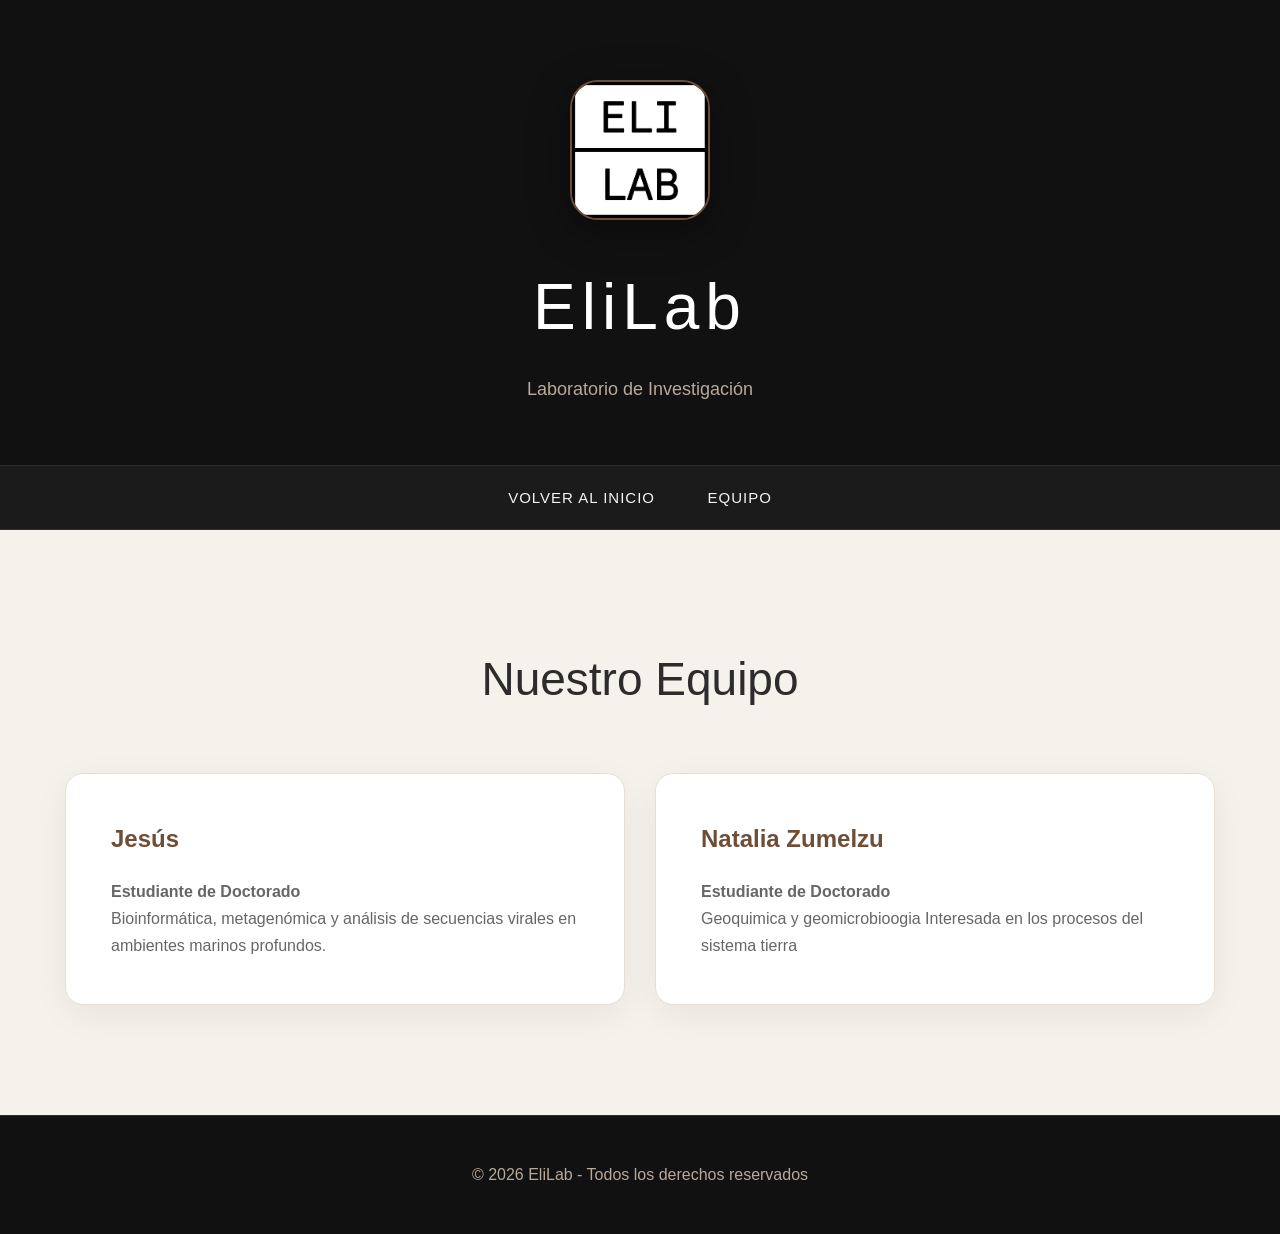
==== equipo.html @ 00f9f4df "Update equipo.html" ====
<!DOCTYPE html>
<html lang="es">
<head>
    <meta charset="UTF-8">
    <meta name="viewport" content="width=device-width, initial-scale=1.0">
    <title>Equipo - EliLab</title>
    <!-- Usamos el mismo archivo CSS para mantener el diseño -->
    <link rel="stylesheet" href="style.css"> 
</head>
<body>

    <!-- HEADER (Mismo que la página principal) -->
    <header>
        <img src="assets/ELI_Square.png" alt="EliLab Logo" class="logo">
        <h1>EliLab</h1>
        <p>Laboratorio de Investigación</p>
    </header>

    <!-- NAV (Para poder volver al inicio) -->
    <nav>
        <a href="index.html">Volver al Inicio</a>
        <a href="equipo.html">Equipo</a>
    </nav>

    <!-- SECCIÓN EQUIPO -->
    <section id="equipo">
        <div class="container">
            <h2>Nuestro Equipo</h2>
            
            <div class="cards">
                
                <!-- Tarjeta de integrante -->
                <div class="card">
                    <h3>Jesús</h3>
                    <p><strong>Estudiante de Doctorado</strong></p>
                    <p>Bioinformática, metagenómica y análisis de secuencias virales en ambientes marinos profundos.</p>
                </div>

                <div class="card">
                    <h3>Natalia Zumelzu</h3>
                    <p><strong>Estudiante de Doctorado</strong></p>
                    <p>Geoquimica y geomicrobioogia 
                    Interesada en los procesos del sistema tierra</p>
                </div>

                <!-- Puedes copiar y pegar el bloque <div class="card">...</div> para agregar más integrantes después -->

            </div>
        </div>
    </section>

    <!-- FOOTER -->
    <footer>
        © 2026 EliLab - Todos los derechos reservados
    </footer>

    <script src="script.js"></script>
</body>
</html>
---- style.css ----
*{
    margin:0;
    padding:0;
    box-sizing:border-box;
}

html{
    scroll-behavior:smooth;
}

body{
    font-family: "Segoe UI", Arial, sans-serif;
    background:#f5f1eb;
    color:#1c1c1c;
    line-height:1.7;
}

/* HEADER */

header{
    background:#111111;
    color:white;
    padding:80px 20px 60px;
    text-align:center;
    border-bottom:1px solid #2b2b2b;
}

.logo{
    width:140px;
    height:140px;
    object-fit:cover;
    border-radius:28px;

    margin-bottom:25px;

    border:2px solid #6f4e37;

    background:white;

    box-shadow:
    0 10px 40px rgba(0,0,0,0.4);

    transition:0.4s;
}

.logo:hover{
    transform:scale(1.05);
}

header h1{
    font-size:64px;
    letter-spacing:6px;
    font-weight:300;
    color:#ffffff;
}

header p{
    margin-top:12px;
    color:#b8a99a;
    font-size:18px;
}

/* NAV */

nav{
    background:#1b1b1b;
    text-align:center;
    padding:18px;

    position:sticky;
    top:0;
    z-index:999;

    border-bottom:1px solid #2f2f2f;
}

nav a{
    color:#f3f3f3;
    text-decoration:none;
    margin:0 24px;
    font-size:15px;
    letter-spacing:1px;
    text-transform:uppercase;
    transition:0.3s;
}

nav a:hover{
    color:#a67b5b;
}

/* HERO */

.hero{
    min-height:80vh;

    display:flex;
    justify-content:center;
    align-items:center;

    text-align:center;

    padding:80px 20px;

    background:
    linear-gradient(
        rgba(17,17,17,0.82),
        rgba(17,17,17,0.82)
    ),
    url("assets/ELI_Square.png");

    background-size:cover;
    background-position:center;
}

.hero-content{
    max-width:850px;
}

.hero h2{
    font-size:72px;
    font-weight:200;
    color:white;

    margin-bottom:25px;
}

.hero p{
    color:#d7c7ba;
    font-size:22px;

    max-width:700px;
    margin:auto;
}

/* BUTTON */

button{
    margin-top:35px;

    background:#6f4e37;
    color:white;

    border:none;

    padding:16px 34px;

    border-radius:50px;

    font-size:15px;
    letter-spacing:1px;

    cursor:pointer;

    transition:0.3s;
}

button:hover{
    background:#8b6547;
    transform:translateY(-2px);
}

/* SECTIONS */

section{
    padding:110px 20px;
}

.container{
    max-width:1150px;
    margin:auto;
}

section h2{
    text-align:center;

    font-size:46px;
    font-weight:300;

    margin-bottom:55px;

    color:#2c2c2c;
}

/* SOBRE */

#sobre p{
    max-width:850px;
    margin:auto;

    text-align:center;

    font-size:20px;

    color:#5b5b5b;
}

/* CARDS */

.cards{
    display:flex;
    gap:30px;
    flex-wrap:wrap;
}

.card{
    flex:1;
    min-width:260px;

    background:white;

    padding:45px;

    border-radius:18px;

    border:1px solid #e8ddd2;

    box-shadow:
    0 10px 35px rgba(0,0,0,0.06);

    transition:0.35s;
}

.card:hover{
    transform:translateY(-10px);

    box-shadow:
    0 15px 45px rgba(0,0,0,0.12);
}

.card h3{
    margin-bottom:18px;

    color:#6f4e37;

    font-size:24px;
}

.card p{
    color:#666;
}

/* CONTACT */

form{
    max-width:700px;
    margin:auto;

    display:flex;
    flex-direction:column;
    gap:22px;
}

input,
textarea{
    padding:18px;

    border-radius:12px;

    border:1px solid #d7ccc2;

    background:white;

    font-size:16px;
}

textarea{
    min-height:180px;
}

/* FOOTER */

footer{
    background:#111111;

    color:#b8a99a;

    text-align:center;

    padding:45px;

    border-top:1px solid #2d2d2d;
}

/* RESPONSIVE */

@media(max-width:768px){

    header h1{
        font-size:42px;
    }

    .hero h2{
        font-size:44px;
    }

    .hero p{
        font-size:18px;
    }

    .cards{
        flex-direction:column;
    }

}
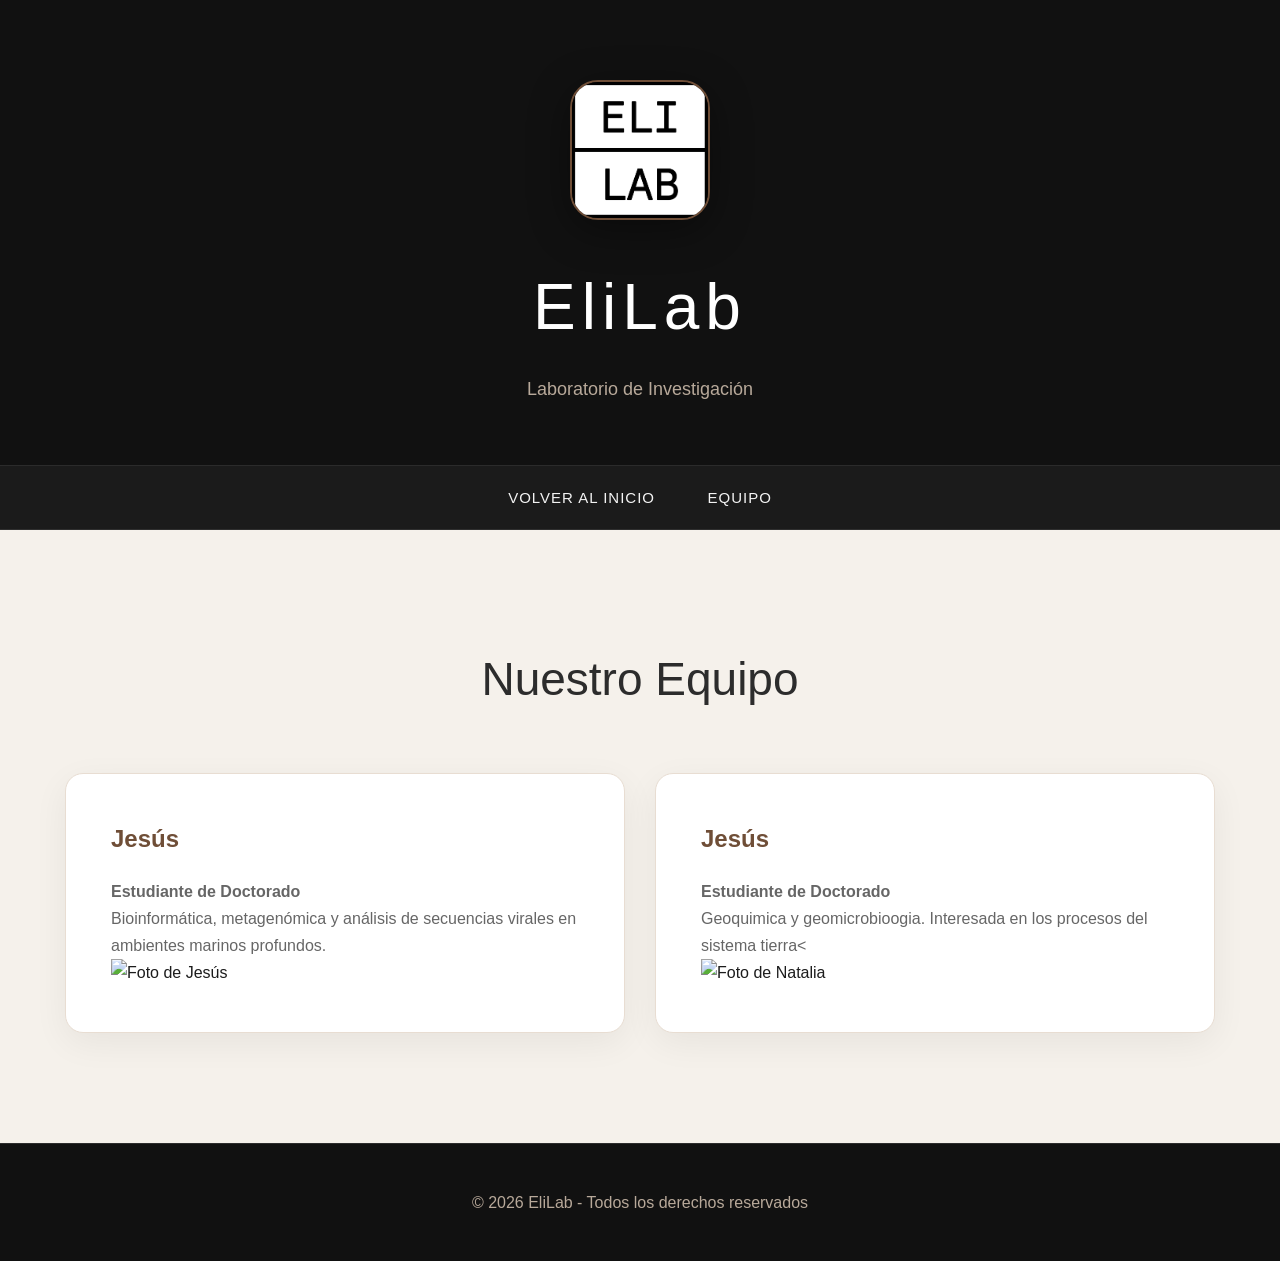
==== commit 43db5e28: "Update equipo.html" ====
--- a/equipo.html
+++ b/equipo.html
@@ -29,18 +29,36 @@
             
             <div class="cards">
                 
-                <!-- Tarjeta de integrante -->
-                <div class="card">
-                    <h3>Jesús</h3>
-                    <p><strong>Estudiante de Doctorado</strong></p>
-                    <p>Bioinformática, metagenómica y análisis de secuencias virales en ambientes marinos profundos.</p>
+               <!-- Tarjeta de integrante -->
+                <div class="card equipo-card">
+                    
+                    <!-- Lado izquierdo: Texto -->
+                    <div class="info-texto">
+                        <h3>Jesús</h3>
+                        <p><strong>Estudiante de Doctorado</strong></p>
+                        <p>Bioinformática, metagenómica y análisis de secuencias virales en ambientes marinos profundos.</p>
+                    </div>
+
+                    <!-- Lado derecho: Foto -->
+                    <!-- Asegúrate de subir tu foto a la carpeta assets -->
+                    <img src="assets/foto_jesus.jpg" alt="Foto de Jesús" class="foto-perfil">
+                    
                 </div>
 
-                <div class="card">
-                    <h3>Natalia Zumelzu</h3>
-                    <p><strong>Estudiante de Doctorado</strong></p>
-                    <p>Geoquimica y geomicrobioogia 
-                    Interesada en los procesos del sistema tierra</p>
+                <!-- Tarjeta de integrante -->
+                <div class="card equipo-card">
+                    
+                    <!-- Lado izquierdo: Texto -->
+                    <div class="info-texto">
+                        <h3>Jesús</h3>
+                        <p><strong>Estudiante de Doctorado</strong></p>
+                        <p>Geoquimica y geomicrobioogia. Interesada en los procesos del sistema tierra<</p>
+                    </div>
+
+                    <!-- Lado derecho: Foto -->
+                    <!-- Asegúrate de subir tu foto a la carpeta assets -->
+                    <img src="assets/foto_natalia.jpg" alt="Foto de Natalia" class="foto-perfil">
+                    
                 </div>
 
                 <!-- Puedes copiar y pegar el bloque <div class="card">...</div> para agregar más integrantes después -->
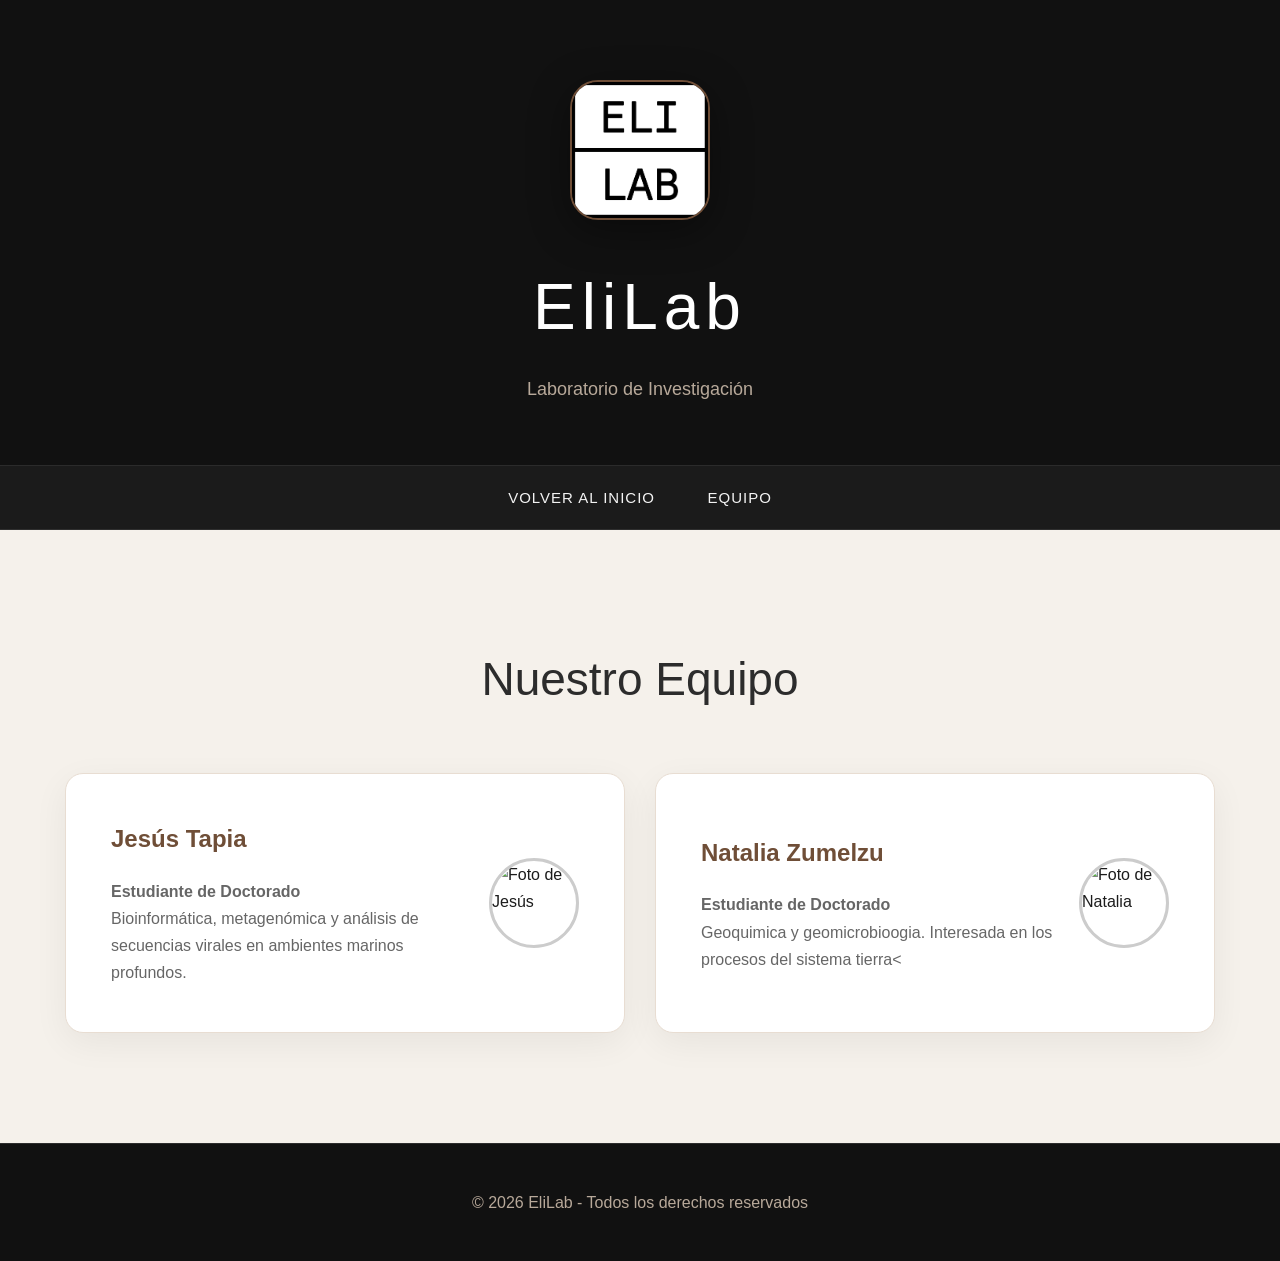
==== commit 32425898: "Update equipo.html" ====
--- a/equipo.html
+++ b/equipo.html
@@ -34,7 +34,7 @@
                     
                     <!-- Lado izquierdo: Texto -->
                     <div class="info-texto">
-                        <h3>Jesús</h3>
+                        <h3>Jesús Tapia</h3>
                         <p><strong>Estudiante de Doctorado</strong></p>
                         <p>Bioinformática, metagenómica y análisis de secuencias virales en ambientes marinos profundos.</p>
                     </div>
@@ -50,7 +50,7 @@
                     
                     <!-- Lado izquierdo: Texto -->
                     <div class="info-texto">
-                        <h3>Jesús</h3>
+                        <h3>Natalia Zumelzu</h3>
                         <p><strong>Estudiante de Doctorado</strong></p>
                         <p>Geoquimica y geomicrobioogia. Interesada en los procesos del sistema tierra<</p>
                     </div>
--- a/style.css
+++ b/style.css
@@ -302,3 +302,30 @@
     }
 
 }
+
+/* =========================================
+   ESTILOS PARA LAS TARJETAS DE EQUIPO
+   ========================================= */
+
+.equipo-card {
+    display: flex; /* Permite colocar elementos lado a lado */
+    align-items: center; /* Centra el texto y la imagen verticalmente */
+    justify-content: space-between; /* Empuja la foto a la derecha */
+    gap: 20px; /* Crea un espacio entre el texto y la foto */
+    text-align: left; /* Asegura que el texto se lea de izquierda a derecha */
+}
+
+/* El bloque de texto ocupa el espacio que sobra */
+.info-texto {
+    flex-grow: 1; 
+}
+
+/* Estilo para la foto de perfil */
+.foto-perfil {
+    width: 90px; /* Ancho de la foto (puedes achicarlo a 70px si lo ves muy grande) */
+    height: 90px; /* Alto de la foto (debe ser igual al ancho) */
+    border-radius: 50%; /* Hace que la foto sea un círculo perfecto */
+    object-fit: cover; /* Evita que la foto se estire o se deforme */
+    flex-shrink: 0; /* Evita que la foto se aplaste si escribes mucho texto */
+    border: 3px solid #ccc; /* Opcional: un pequeño borde gris alrededor de la foto */
+}
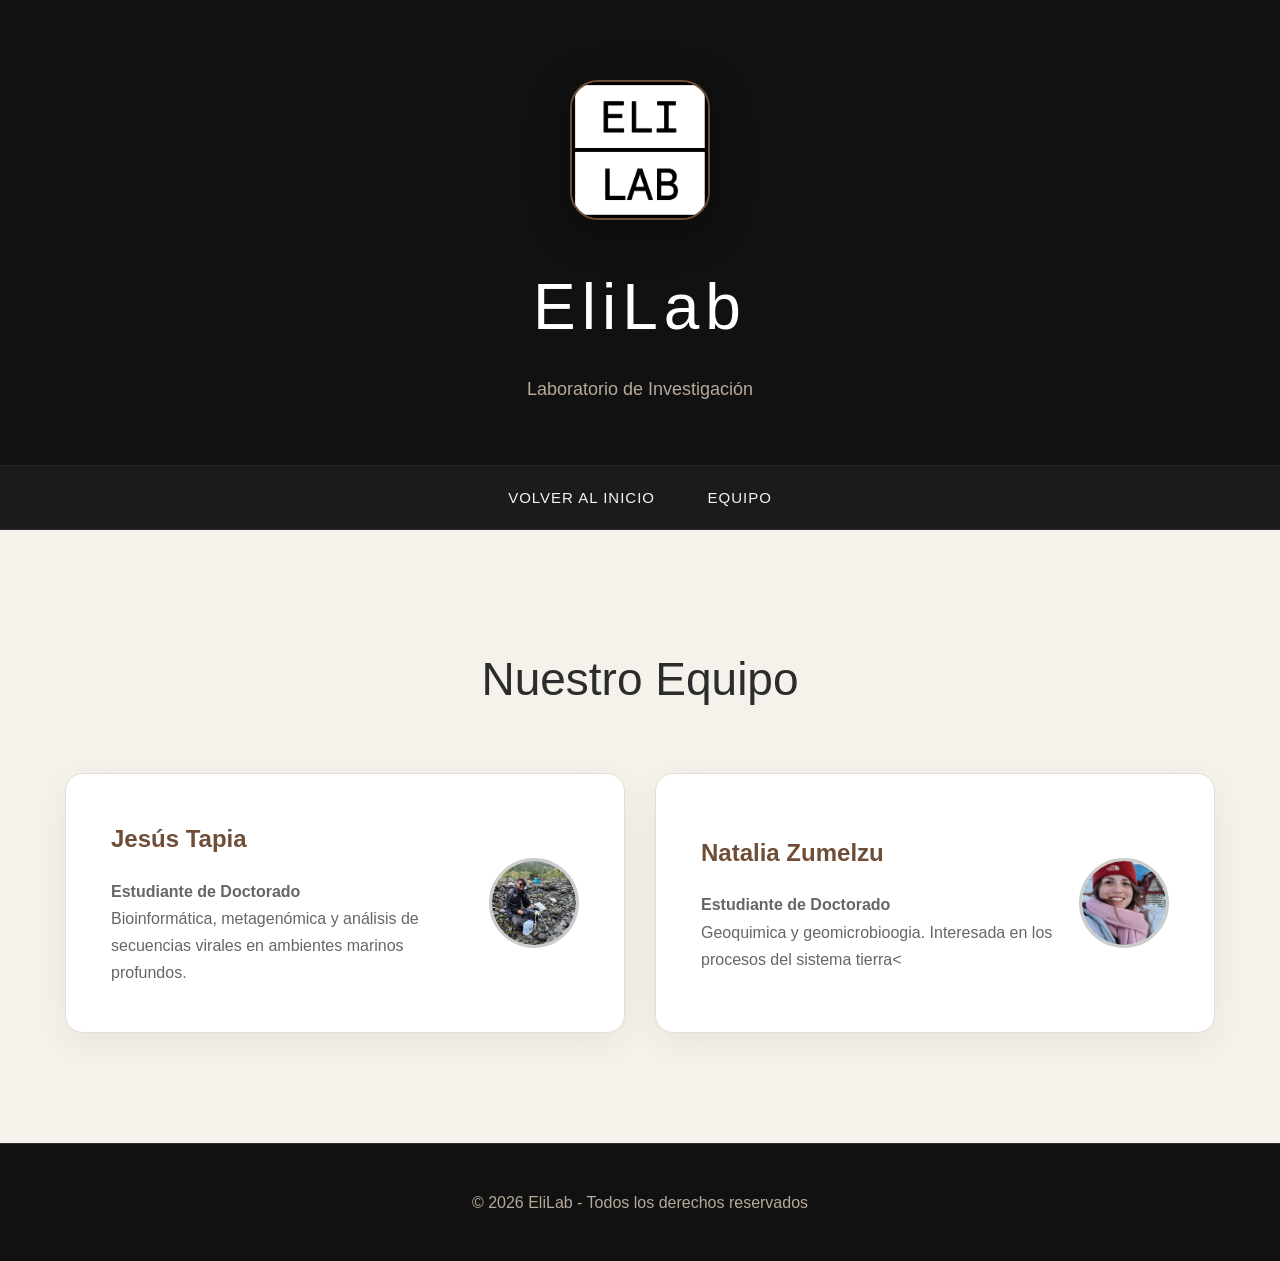
==== commit a9a5eabe: "Update equipo.html" ====
--- a/equipo.html
+++ b/equipo.html
@@ -57,7 +57,7 @@
 
                     <!-- Lado derecho: Foto -->
                     <!-- Asegúrate de subir tu foto a la carpeta assets -->
-                    <img src="assets/foto_natalia.jpg" alt="Foto de Natalia" class="foto-perfil">
+                    <img src="assets/foto_natalia.jpeg" alt="Foto de Natalia" class="foto-perfil">
                     
                 </div>
 
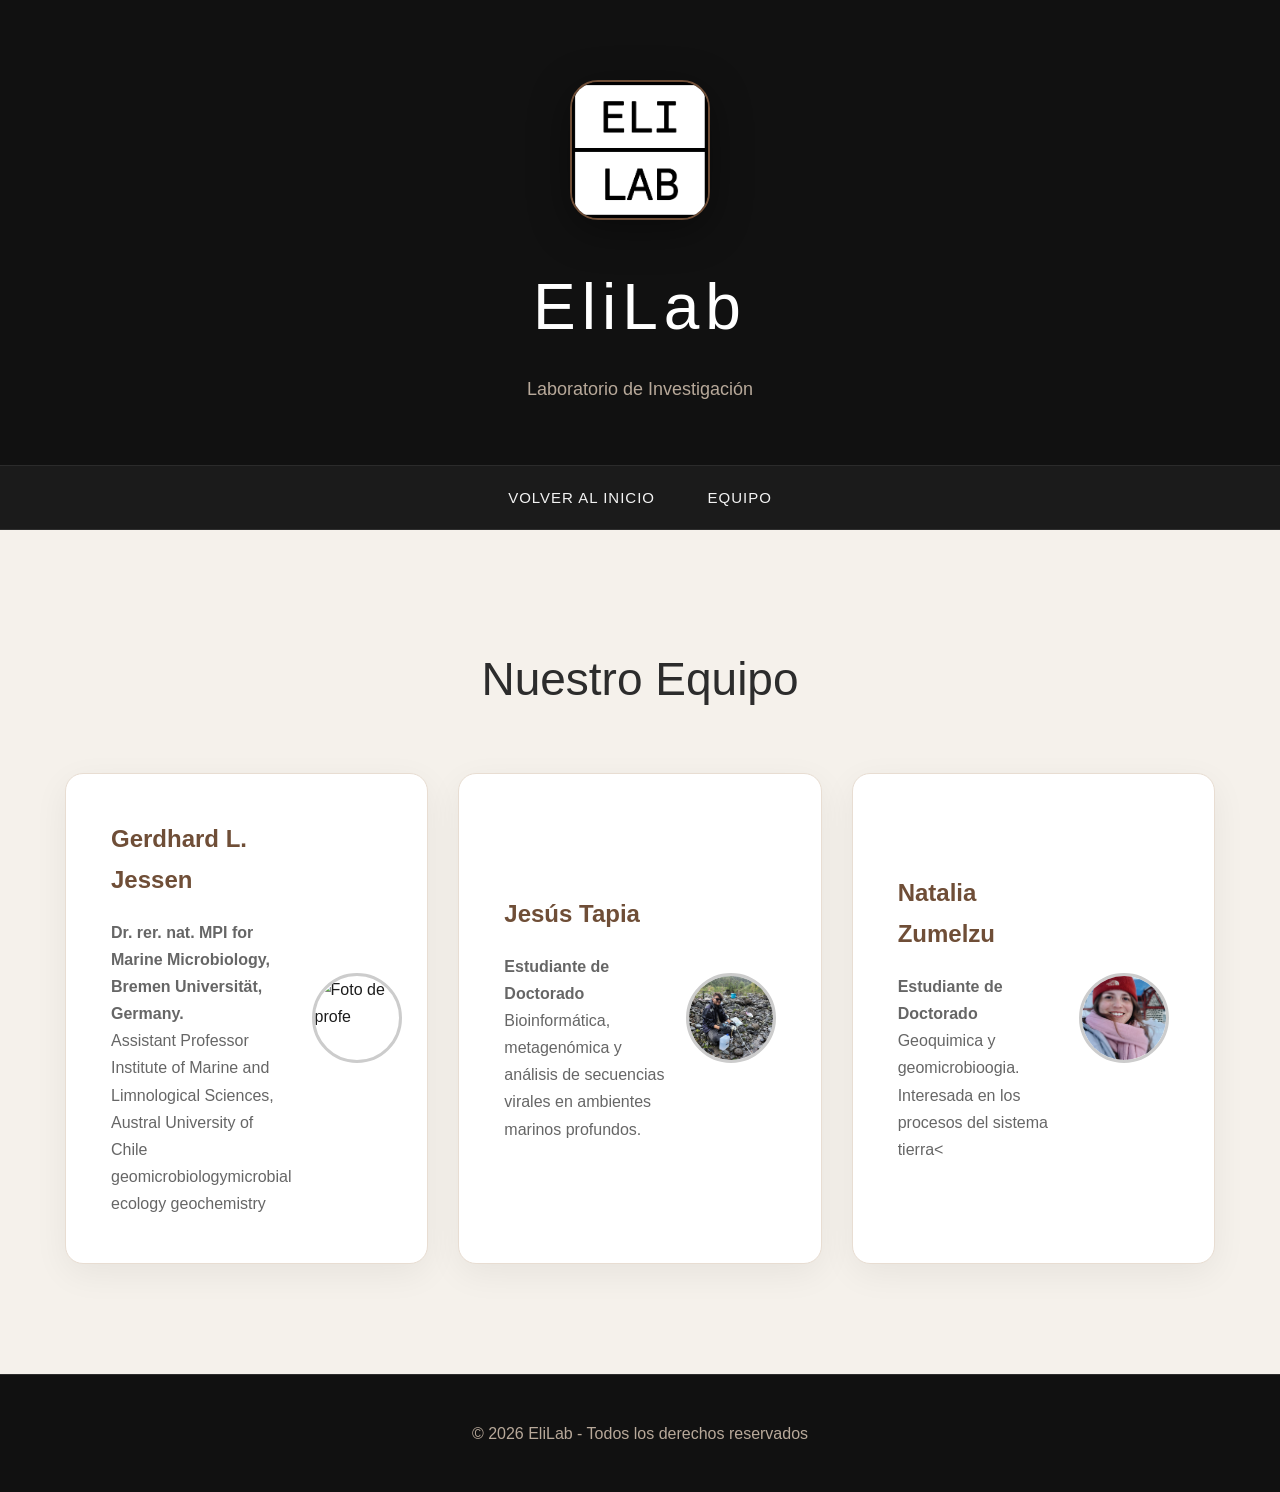
==== commit c58d064a: "Update equipo.html" ====
--- a/equipo.html
+++ b/equipo.html
@@ -28,7 +28,22 @@
             <h2>Nuestro Equipo</h2>
             
             <div class="cards">
-                
+
+                <div class="card equipo-card">
+                    
+                    <!-- Lado izquierdo: Texto -->
+                    <div class="info-texto">
+                        <h3>Gerdhard L. Jessen</h3>
+                        <p><strong>Dr. rer. nat. MPI for Marine Microbiology, Bremen Universität, Germany. </strong></p>
+                        <p>Assistant Professor Institute of Marine and Limnological Sciences, Austral University of Chile geomicrobiologymicrobial ecology geochemistry</p>
+                    </div>
+
+                    <!-- Lado derecho: Foto -->
+                    <!-- Asegúrate de subir tu foto a la carpeta assets -->
+                    <img src="assets/foto_profe.jpg" alt="Foto de profe" class="foto-perfil">
+                    
+                </div>
+
                <!-- Tarjeta de integrante -->
                 <div class="card equipo-card">
                     
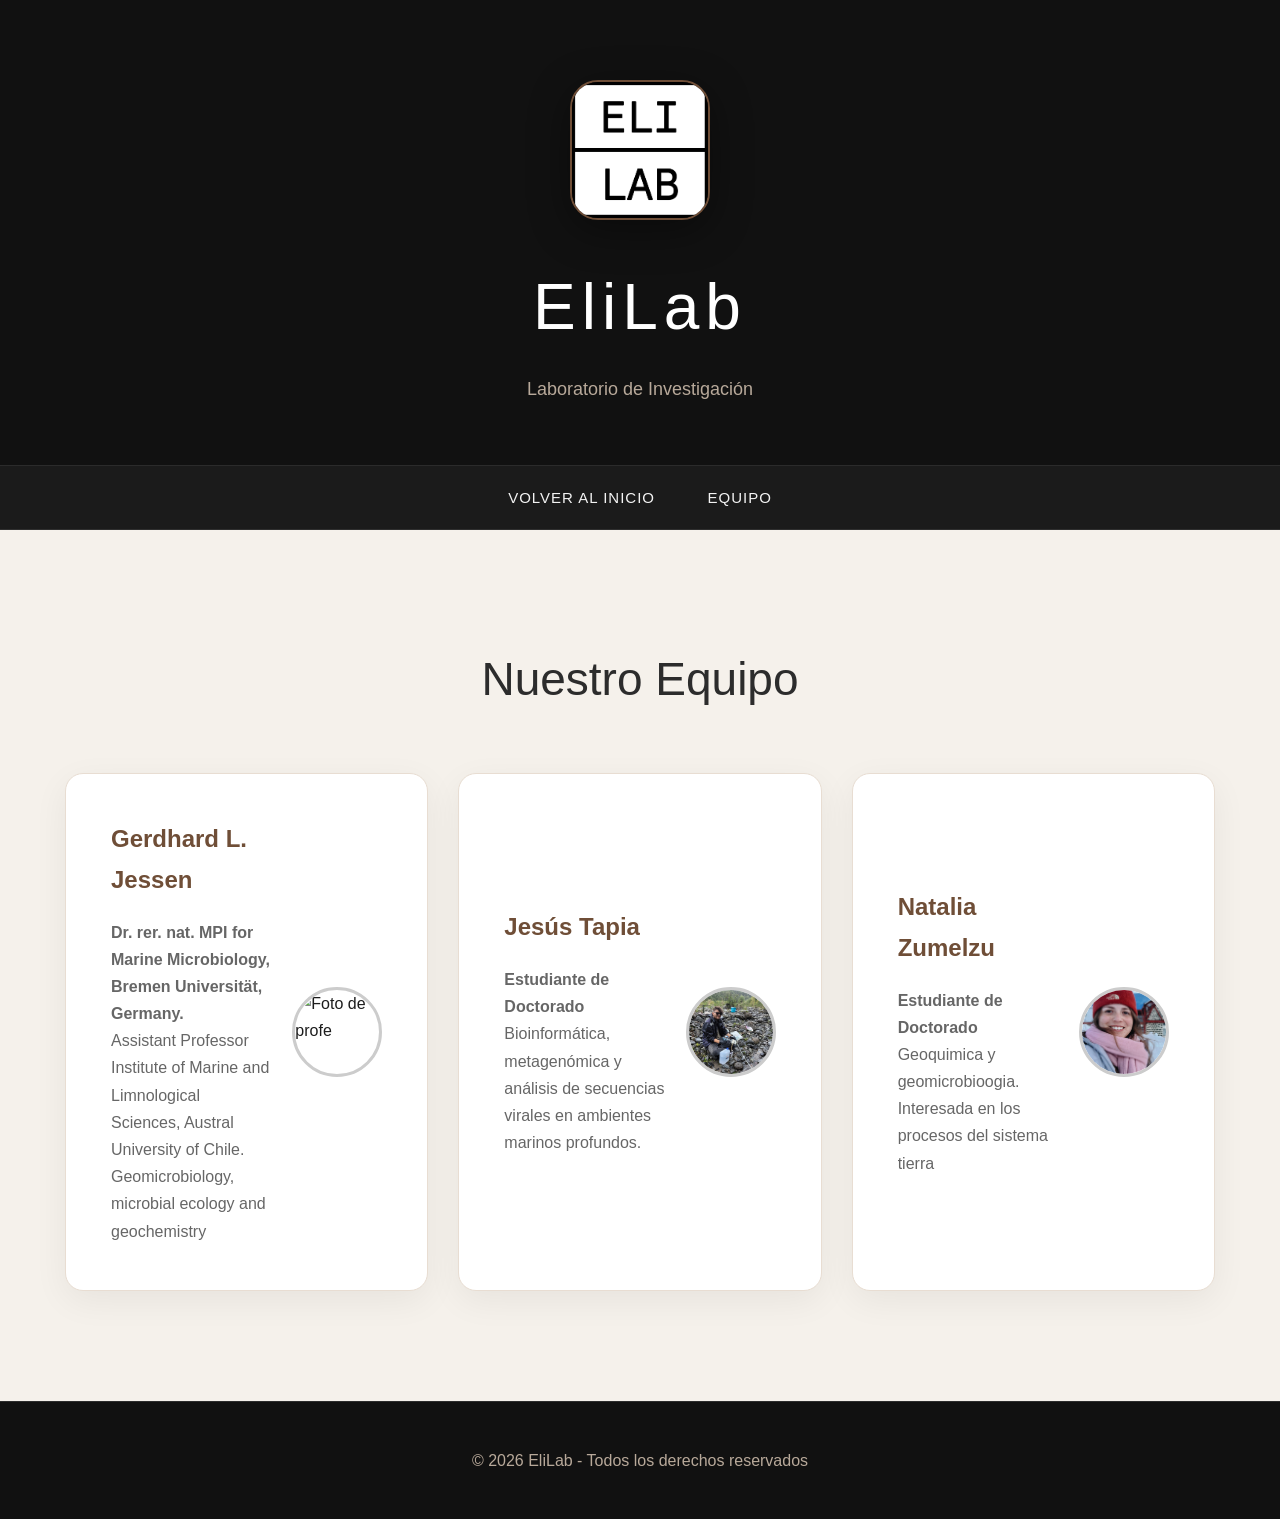
==== commit ac274f68: "Update equipo.html" ====
--- a/equipo.html
+++ b/equipo.html
@@ -35,7 +35,7 @@
                     <div class="info-texto">
                         <h3>Gerdhard L. Jessen</h3>
                         <p><strong>Dr. rer. nat. MPI for Marine Microbiology, Bremen Universität, Germany. </strong></p>
-                        <p>Assistant Professor Institute of Marine and Limnological Sciences, Austral University of Chile geomicrobiologymicrobial ecology geochemistry</p>
+                        <p>Assistant Professor Institute of Marine and Limnological Sciences, Austral University of Chile. Geomicrobiology, microbial ecology and geochemistry</p>
                     </div>
 
                     <!-- Lado derecho: Foto -->
@@ -67,7 +67,7 @@
                     <div class="info-texto">
                         <h3>Natalia Zumelzu</h3>
                         <p><strong>Estudiante de Doctorado</strong></p>
-                        <p>Geoquimica y geomicrobioogia. Interesada en los procesos del sistema tierra<</p>
+                        <p>Geoquimica y geomicrobioogia. Interesada en los procesos del sistema tierra</p>
                     </div>
 
                     <!-- Lado derecho: Foto -->
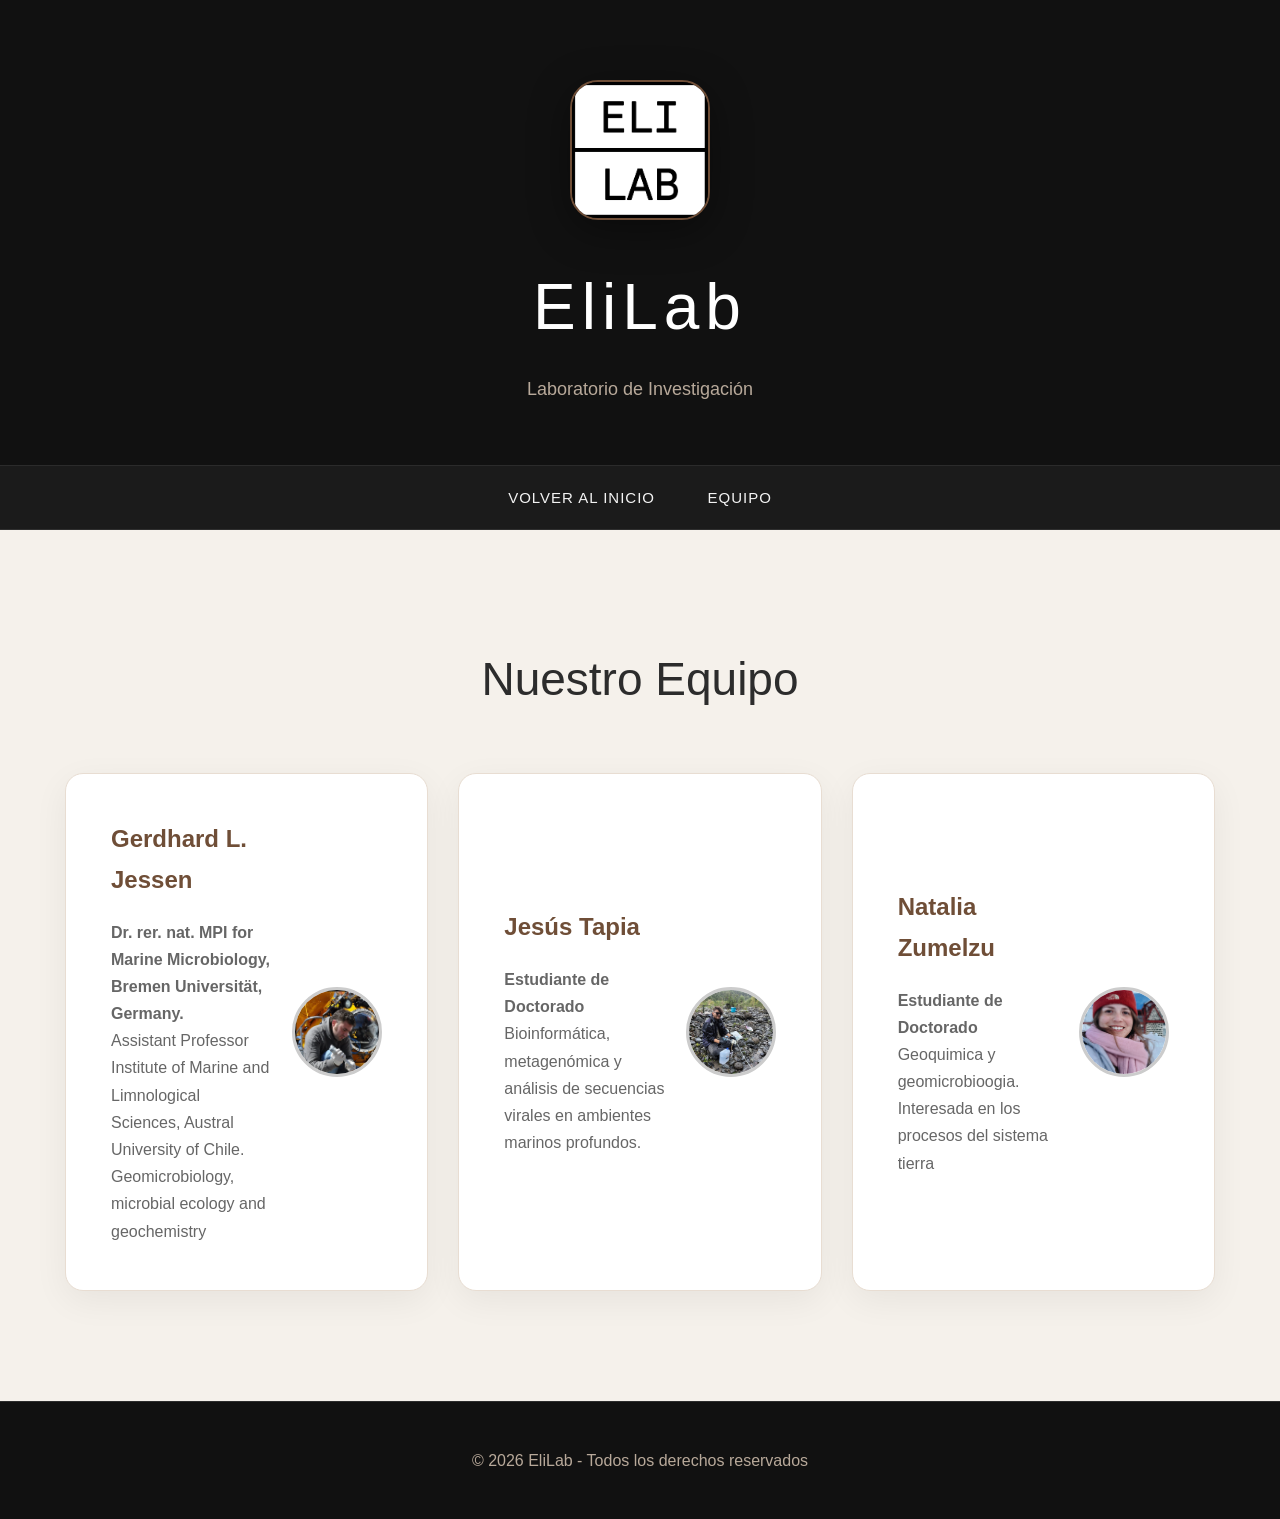
==== commit 0358232a: "Update equipo.html" ====
--- a/equipo.html
+++ b/equipo.html
@@ -40,7 +40,7 @@
 
                     <!-- Lado derecho: Foto -->
                     <!-- Asegúrate de subir tu foto a la carpeta assets -->
-                    <img src="assets/foto_profe.jpg" alt="Foto de profe" class="foto-perfil">
+                    <img src="assets/foto_profe.png" alt="Foto de profe" class="foto-perfil">
                     
                 </div>
 
--- a/style.css
+++ b/style.css
@@ -329,3 +329,34 @@
     flex-shrink: 0; /* Evita que la foto se aplaste si escribes mucho texto */
     border: 3px solid #ccc; /* Opcional: un pequeño borde gris alrededor de la foto */
 }
+
+/* =========================================
+   ESTILOS PARA EL VIDEO DE FONDO (HERO)
+   ========================================= */
+
+.hero {
+    position: relative; /* Fundamental para que el video se guíe por esta caja */
+    overflow: hidden; /* Corta cualquier pedazo de video que sobresalga */
+    /* Nota: Si en tu CSS actual .hero tiene un 'background-image' o 'background-color', 
+       puedes dejarlo como "plan B" por si el internet del usuario es lento y el video tarda en cargar */
+}
+
+.video-fondo {
+    position: absolute;
+    top: 0;
+    left: 0;
+    width: 100%;
+    height: 100%;
+    object-fit: cover; /* Esto es clave: hace que el video llene toda la pantalla sin achatarse */
+    z-index: -1; /* El número negativo envía el video detrás de todo el texto */
+    
+    /* OPCIONAL: Si el video es muy claro y no deja leer el texto blanco, 
+       descomenta la siguiente línea para oscurecer el video un poco: */
+    /* filter: brightness(0.4); */
+}
+
+/* Aseguramos que el texto y el botón queden por encima del video */
+.hero-content {
+    position: relative;
+    z-index: 1; 
+}
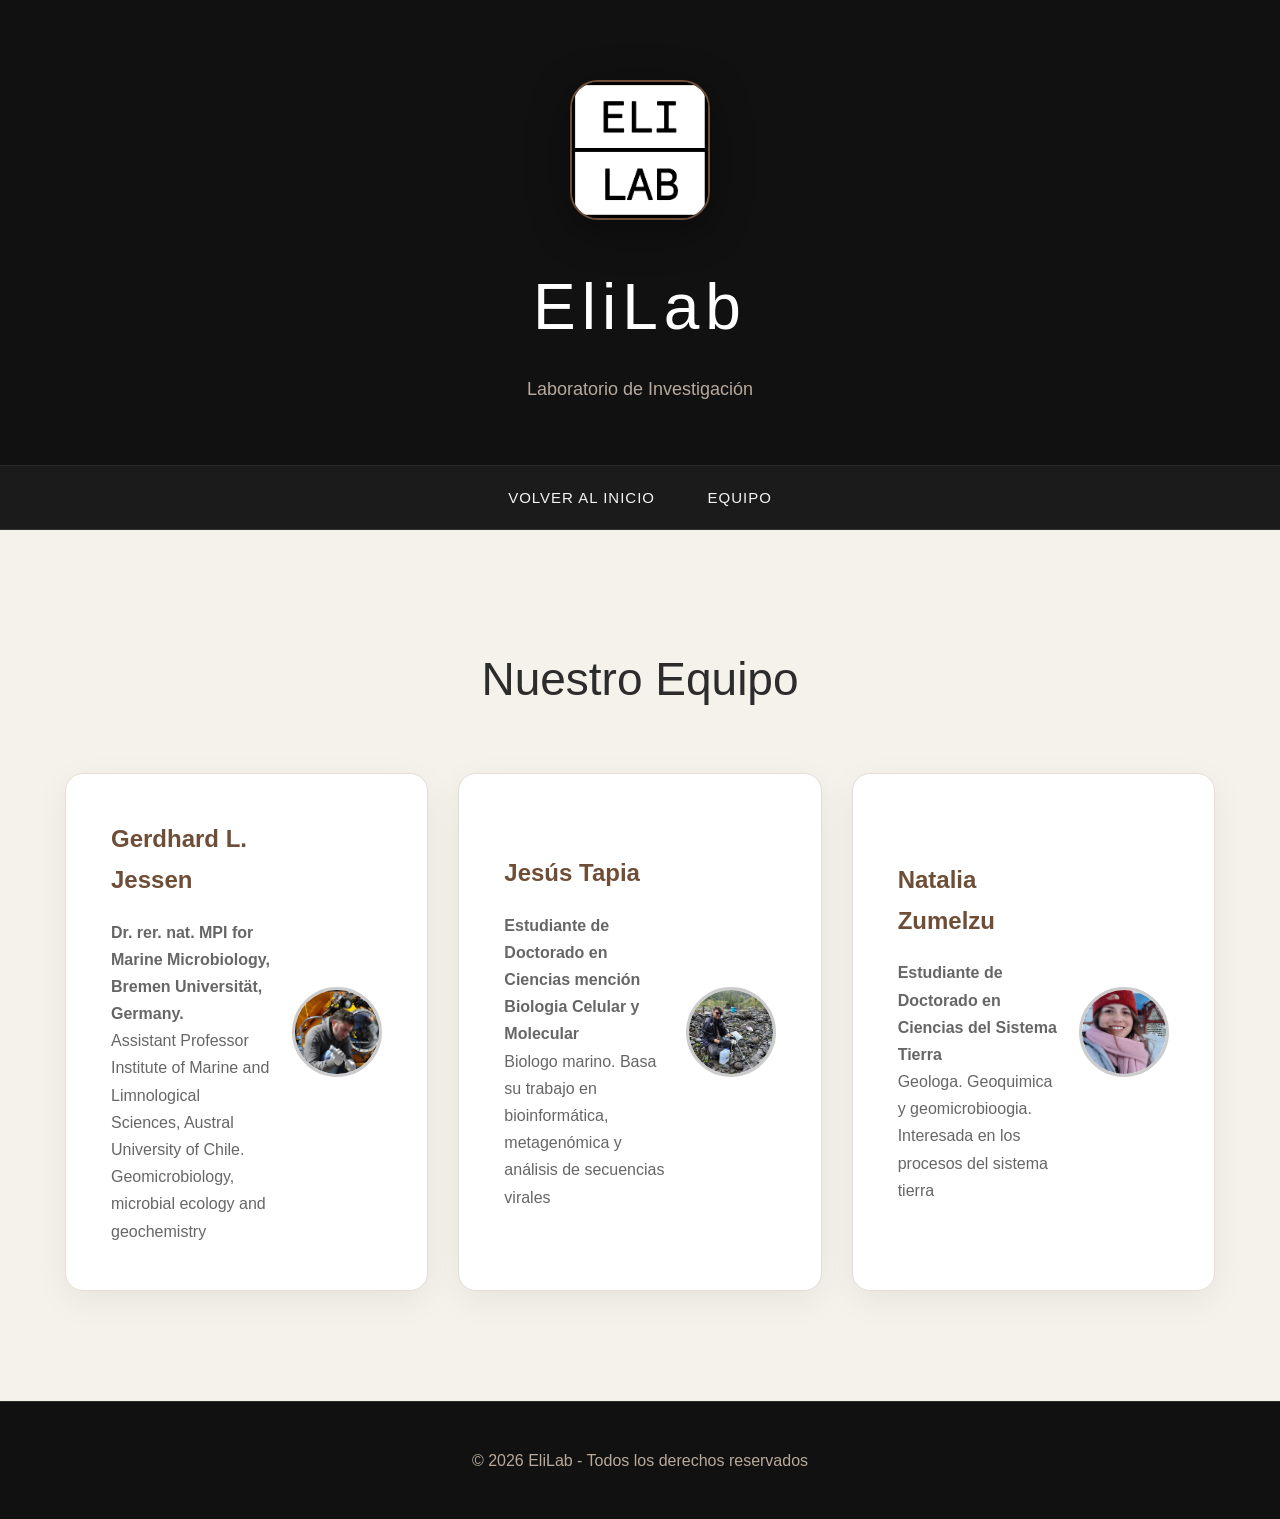
==== commit e1ee58d0: "Update equipo.html" ====
--- a/equipo.html
+++ b/equipo.html
@@ -50,8 +50,8 @@
                     <!-- Lado izquierdo: Texto -->
                     <div class="info-texto">
                         <h3>Jesús Tapia</h3>
-                        <p><strong>Estudiante de Doctorado</strong></p>
-                        <p>Bioinformática, metagenómica y análisis de secuencias virales en ambientes marinos profundos.</p>
+                        <p><strong>Estudiante de Doctorado en Ciencias mención Biologia Celular y Molecular</strong></p>
+                        <p>Biologo marino. Basa su trabajo en bioinformática, metagenómica y análisis de secuencias virales</p>
                     </div>
 
                     <!-- Lado derecho: Foto -->
@@ -66,8 +66,8 @@
                     <!-- Lado izquierdo: Texto -->
                     <div class="info-texto">
                         <h3>Natalia Zumelzu</h3>
-                        <p><strong>Estudiante de Doctorado</strong></p>
-                        <p>Geoquimica y geomicrobioogia. Interesada en los procesos del sistema tierra</p>
+                        <p><strong>Estudiante de Doctorado en Ciencias del Sistema Tierra</strong></p>
+                        <p>Geologa. Geoquimica y geomicrobioogia. Interesada en los procesos del sistema tierra</p>
                     </div>
 
                     <!-- Lado derecho: Foto -->
--- a/style.css
+++ b/style.css
@@ -360,3 +360,32 @@
     position: relative;
     z-index: 1; 
 }
+
+/* =========================================
+   ESTILOS PARA LAS TARJETAS DE TRABAJOS
+   ========================================= */
+
+.trabajo-card {
+    display: flex;
+    align-items: center;
+    justify-content: space-between;
+    gap: 20px;
+    text-align: left;
+}
+
+/* Estilo para las imágenes de los proyectos */
+.foto-proyecto {
+    width: 120px; /* Un poco más grande que la foto de perfil */
+    height: 120px;
+    border-radius: 12px; /* Cuadrado con bordes suaves */
+    object-fit: cover;
+    flex-shrink: 0;
+    transition: transform 0.3s ease, box-shadow 0.3s ease; /* Prepara el efecto hover */
+    border: 1px solid #ddd;
+}
+
+/* Efecto visual al pasar el cursor (hover) para indicar que es un enlace */
+.foto-proyecto:hover {
+    transform: scale(1.05); /* Aumenta el tamaño un 5% */
+    box-shadow: 0 4px 8px rgba(0, 0, 0, 0.2); /* Agrega una pequeña sombra */
+}
